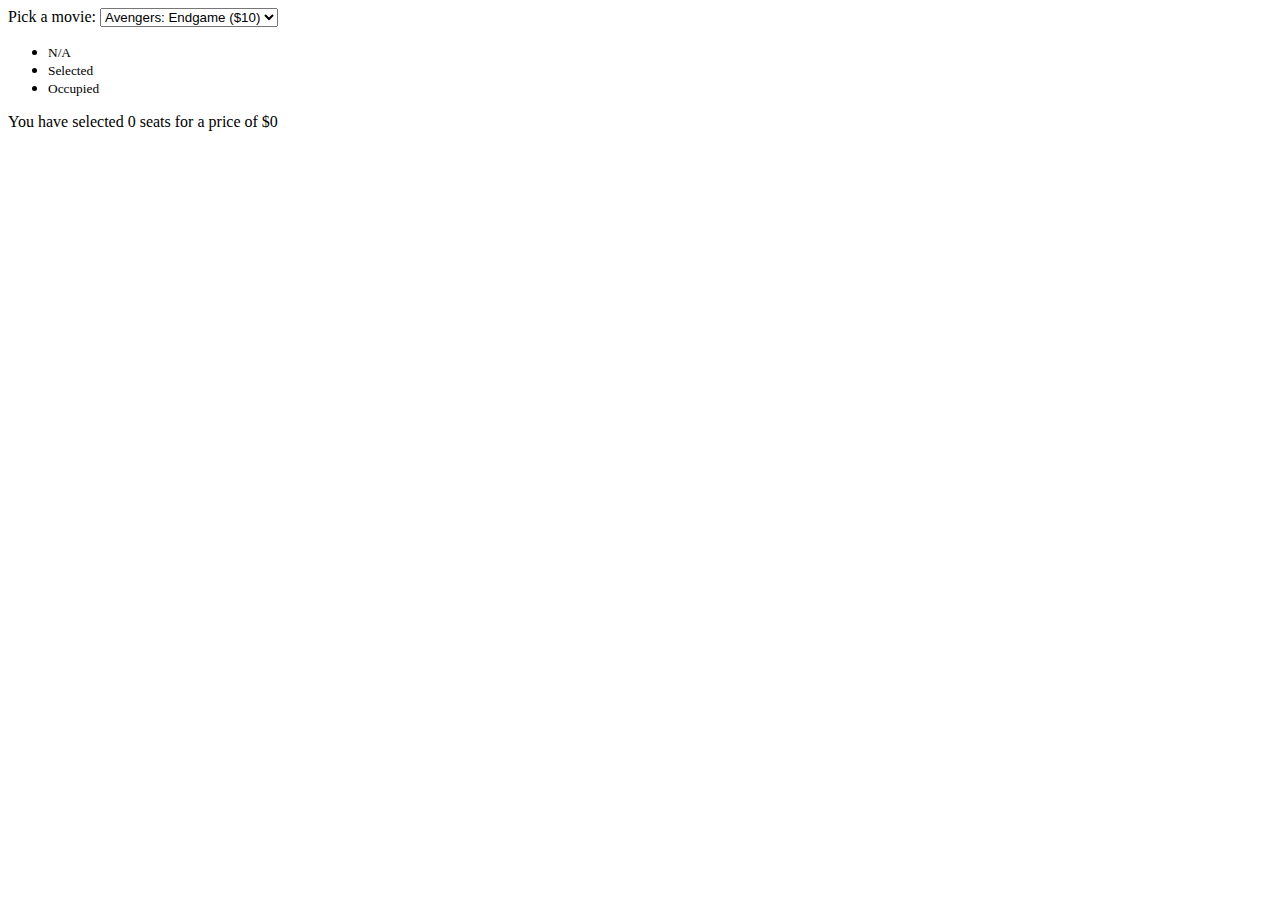
==== movie-seat-booking/index.html @ 821f3c9c "html template for movie seat booking" ====
<!DOCTYPE html>
<html lang="en">
  <head>
    <meta charset="UTF-8" />
    <meta name="viewport" content="width=device-width, initial-scale=1.0" />
    <meta http-equiv="X-UA-Compatible" content="ie=edge" />
    <link rel="stylesheet" href="style.css" />
    <script src="script.js"></script>
    <title>Movie Seat Booking</title>
  </head>
  <body>
    <div class="movie-container">
      <label>Pick a movie:</label>
      <select id="movie">
        <option value="10">Avengers: Endgame ($10)</option>
        <option value="12">Joker ($12)</option>
        <option value="8">Toy Story 4 ($8)</option>
        <option value="9">The Lion King ($9)</option>
      </select>
    </div>

    <ul class="showcase">
      <li>
        <div class="seat"></div>
        <small>N/A</small>
      </li>
      <li>
        <div class="seat selected"></div>
        <small>Selected</small>
      </li>
      <li>
        <div class="seat occupied"></div>
        <small>Occupied</small>
      </li>
    </ul>

    <div class="container">
      <div class="screen"></div>

      <div class="row">
        <div class="seat"></div>
        <div class="seat"></div>
        <div class="seat"></div>
        <div class="seat"></div>
        <div class="seat"></div>
        <div class="seat"></div>
        <div class="seat"></div>
        <div class="seat"></div>
      </div>
      <div class="row">
        <div class="seat"></div>
        <div class="seat"></div>
        <div class="seat"></div>
        <div class="seat occupied"></div>
        <div class="seat occupied"></div>
        <div class="seat"></div>
        <div class="seat"></div>
        <div class="seat"></div>
      </div>
      <div class="row">
        <div class="seat"></div>
        <div class="seat"></div>
        <div class="seat"></div>
        <div class="seat"></div>
        <div class="seat"></div>
        <div class="seat"></div>
        <div class="seat occupied"></div>
        <div class="seat occupied"></div>
      </div>
      <div class="row">
        <div class="seat"></div>
        <div class="seat"></div>
        <div class="seat"></div>
        <div class="seat"></div>
        <div class="seat"></div>
        <div class="seat"></div>
        <div class="seat"></div>
        <div class="seat"></div>
      </div>
      <div class="row">
        <div class="seat"></div>
        <div class="seat"></div>
        <div class="seat"></div>
        <div class="seat occupied"></div>
        <div class="seat occupied"></div>
        <div class="seat"></div>
        <div class="seat"></div>
        <div class="seat"></div>
      </div>
      <div class="row">
        <div class="seat"></div>
        <div class="seat"></div>
        <div class="seat"></div>
        <div class="seat"></div>
        <div class="seat occupied"></div>
        <div class="seat occupied"></div>
        <div class="seat occupied"></div>
        <div class="seat"></div>
      </div>
    </div>

    <p class="text">
      You have selected <span id="count">0</span> seats for a price of $<span
        id="total"
        >0</span
      >
    </p>
  </body>
</html>
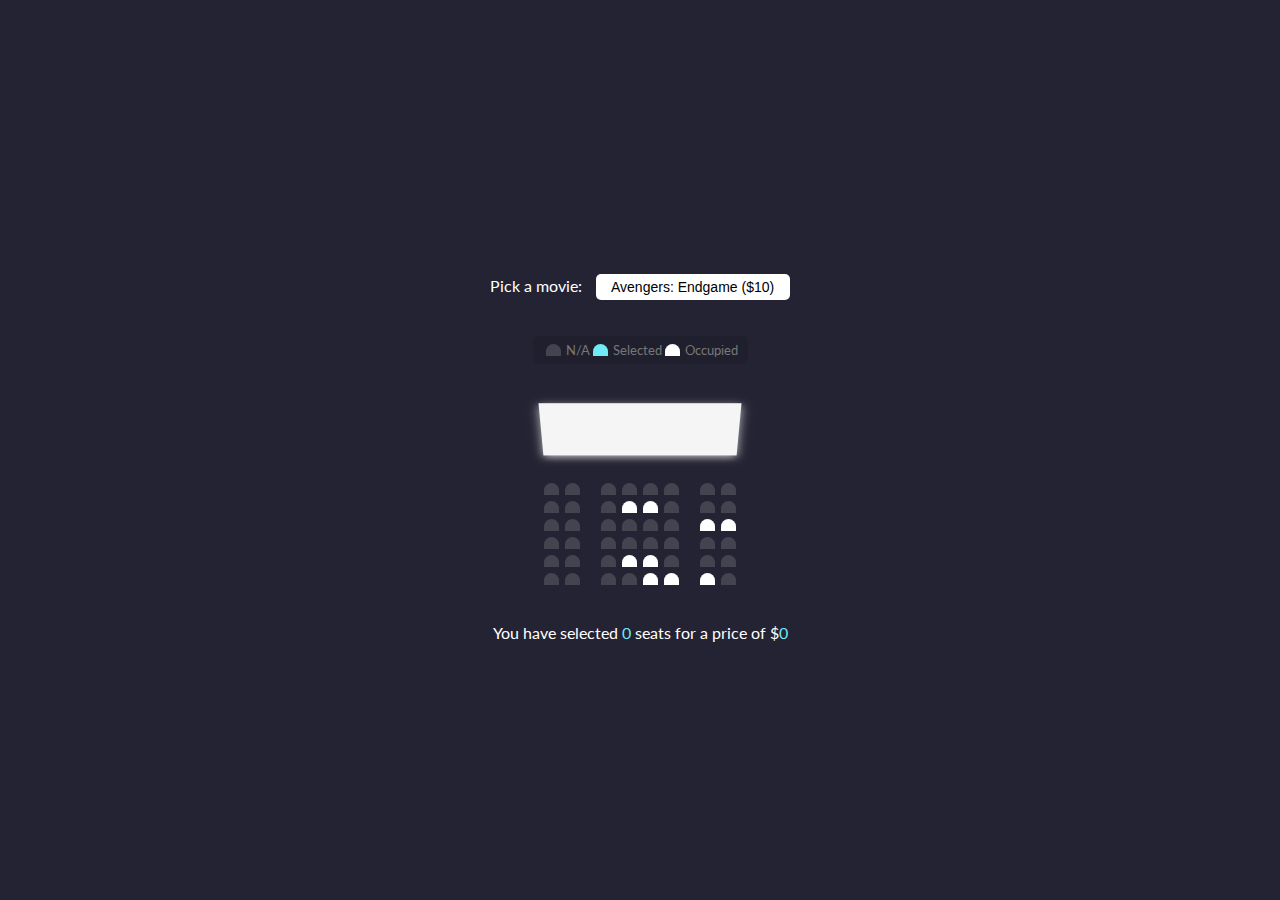
==== commit c8702935: "logic for js project in js" ====
--- a/movie-seat-booking/index.html
+++ b/movie-seat-booking/index.html
@@ -5,7 +5,7 @@
     <meta name="viewport" content="width=device-width, initial-scale=1.0" />
     <meta http-equiv="X-UA-Compatible" content="ie=edge" />
     <link rel="stylesheet" href="style.css" />
-    <script src="script.js"></script>
+    <script src="script.js" defer></script>
     <title>Movie Seat Booking</title>
   </head>
   <body>
--- a/movie-seat-booking/style.css
+++ b/movie-seat-booking/style.css
@@ -0,0 +1,127 @@
+@import url('https://fonts.googleapis.com/css?family=Lato&display=swap');
+
+* {
+    box-sizing: border-box;
+}
+
+body {
+    background-color: #242333;
+    color: #fff;
+    display: flex;
+    flex-direction: column;
+    align-items: center;
+    justify-content: center;
+    height: 100vh;
+    font-family: 'Lato', 'sans-serif';
+    margin: 0;
+}
+
+.movie-container {
+    /* movie-container is class which contains pick a movie and select for different movies */
+    margin: 20px 0;
+}
+
+.movie-container select {
+    /* here it is only for select */
+    background-color: #fff;
+    border: 0;
+    border-radius: 5px;
+    font-size: 14px;
+    margin-left: 10px;
+    padding: 5px 15px 5px 15px;
+    -moz-appearance: none;
+    -webkit-appearance: none;
+    appearance: none;
+    /* 2 above appearance change because sometimes appearance singly don't work */
+}
+
+.container {
+    /* it is css for screen and whole div class which are represented as seats */
+    perspective: 1000px;
+    /* screen is little tilted */
+    margin-bottom: 30px;
+}
+
+.seat {
+    background-color: #444451;
+    height: 12px;
+    width: 15px;
+    margin: 3px;
+    border-top-left-radius: 10px;
+    border-top-right-radius: 10px;
+
+    /* for curves around the top */
+}
+
+.row {
+    display: flex;
+}
+
+.seat.occupied {
+    /* for occupied class */
+    background-color: white;
+}
+
+.seat:nth-of-type(2) {
+    /* apply the css for 2nd column only from start */
+    margin-right: 18px;
+}
+
+.seat:nth-last-of-type(2) {
+    /* apply the css for second last 2nd coulumn */
+    margin-left: 18px;
+}
+
+.seat.selected {
+    background-color: #6feaf6;
+}
+
+.seat:not(.occupied):hover {
+    /* css for seats which are not occupied and on hover we see change in mouse  */
+    cursor: pointer;
+    transform: scale(1.5);
+}
+
+.showcase .seat:not(.occupied):hover {
+    /* removing the effect of seats on legends */
+    cursor: default;
+    transform: scale(1);
+}
+
+.showcase {
+    background-color: rgba(0, 0, 0, 0.1);
+    padding: 5px 10px;
+    border-radius: 5px;
+    color: #777;
+    list-style-type: none;
+    display: flex;
+    justify-content: space-between;
+}
+
+.showcase li {
+    display: flex;
+    align-items: center;
+    justify-content: center;
+    margin: 0;
+}
+
+.showcase li small {
+    margin-left: 2px;
+}
+
+.screen {
+    background-color: whitesmoke;
+    height: 70px;
+    width: 100%;
+    margin: 15px 0;
+    transform: rotateX(-45deg);
+    box-shadow: 0 3px 10px rgba(255, 255, 255, 0.7);
+}
+
+p.text {
+    margin: 5px 0;
+}
+
+p.text span {
+    color: #6feaf6;
+}